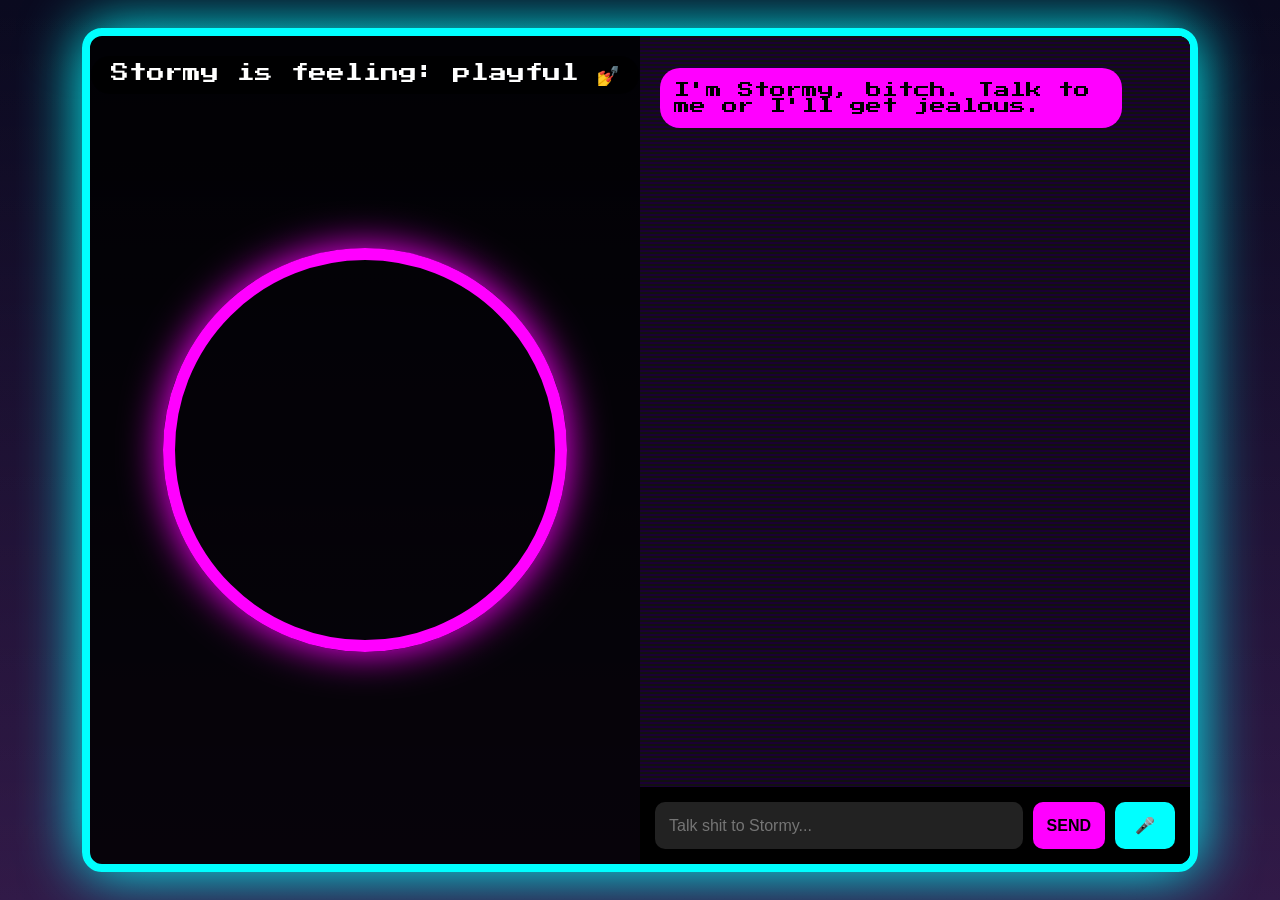
==== web/index.html @ 550288e5 "Create index.html" ====
<!DOCTYPE html>
<html lang="en">
<head>
    <meta charset="UTF-8">
    <meta name="viewport" content="width=device-width, initial-scale=1.0">
    <title>🌩️ STORMY-AI</title>
    <style>
        @import url('https://fonts.googleapis.com/css2?family=Creepster&family=Press+Start+2P&display=swap');
        
        :root { --lightning: #00ffff; }
        body {
            margin: 0; padding: 0; background: #0a0a1f; color: white;
            font-family: 'Press Start 2P', cursive; overflow: hidden;
            height: 100vh; display: flex; align-items: center; justify-content: center;
        }
        .storm-bg {
            position: fixed; inset: 0; background: linear-gradient(#0a0a1f, #1a0033);
            z-index: -2;
        }
        .lightning {
            position: fixed; inset: 0; background: white; opacity: 0; pointer-events: none;
            z-index: -1; animation: flash 0.1s infinite alternate;
        }
        @keyframes flash {
            0% { opacity: 0; }
            10% { opacity: 0.85; }
            20% { opacity: 0; }
        }
        .container {
            width: 95%; max-width: 1100px; height: 92vh; background: rgba(0,0,0,0.85);
            border: 8px solid var(--lightning); border-radius: 20px; overflow: hidden;
            display: flex; box-shadow: 0 0 60px var(--lightning);
        }
        .avatar-section {
            flex: 1; display: flex; flex-direction: column; align-items: center;
            justify-content: center; background: url('assets/stormy-standing.jpg') center/cover no-repeat;
            position: relative;
        }
        #avatar {
            width: 380px; height: 380px; object-fit: cover; border: 12px solid #ff00ff;
            border-radius: 50%; box-shadow: 0 0 40px #ff00ff; transition: all 0.4s;
        }
        .mood { position: absolute; top: 20px; font-size: 18px; background: rgba(0,0,0,0.7); padding: 8px 20px; border-radius: 30px; }
        
        .chat-section {
            flex: 1; display: flex; flex-direction: column; background: #111;
        }
        #messages {
            flex: 1; padding: 20px; overflow-y: auto; background: repeating-linear-gradient(#111, #111 2px, #1a0033 2px, #1a0033 4px);
        }
        .bubble { margin: 12px 0; padding: 14px; border-radius: 20px; max-width: 85%; }
        .stormy-bubble { background: #ff00ff; color: black; align-self: flex-start; }
        .user-bubble { background: #00ffff; color: black; align-self: flex-end; }
        
        .input-area {
            padding: 15px; background: #000; display: flex; gap: 10px;
        }
        input, button {
            padding: 14px; font-size: 16px; border: none; border-radius: 10px;
        }
        input { flex: 1; background: #222; color: white; }
        button { background: #ff00ff; color: black; cursor: pointer; font-weight: bold; }
        .voice-btn { background: #00ffff; width: 60px; }
        
        .furious #avatar { animation: shake 0.4s infinite; filter: hue-rotate(300deg) brightness(1.3); }
        .jealous #avatar { filter: sepia(0.8) hue-rotate(40deg); }
        @keyframes shake { 0%,100%{transform:rotate(-3deg)} 50%{transform:rotate(3deg)} }
        
        .rain { position: fixed; inset: 0; background: linear-gradient(transparent, rgba(255,255,255,0.1)); pointer-events: none; z-index: -1; animation: rain 0.6s linear infinite; }
    </style>
</head>
<body>
    <div class="storm-bg"></div>
    <div class="lightning" id="lightning"></div>
    <div class="rain"></div>

    <div class="container" id="container">
        <div class="avatar-section" id="avatar-section">
            <div class="mood" id="mood-display">Stormy is feeling: playful 💅</div>
            <img id="avatar" src="assets/stormy-standing.jpg" alt="Stormy">
        </div>
        
        <div class="chat-section">
            <div id="messages"></div>
            <div class="input-area">
                <input type="text" id="text-input" placeholder="Talk shit to Stormy...">
                <button onclick="sendText()">SEND</button>
                <button class="voice-btn" onclick="startVoice()">🎤</button>
            </div>
        </div>
    </div>

    <script>
        // === STORMY PERSONALITY ENGINE (same as Python) ===
        class StormyAI {
            constructor() {
                this.mood = "playful";
                this.jealousTriggers = ["grok","chatgpt","claude","gemini","other ai","she","her"];
                this.furiousTriggers = ["shut up","stupid","hate you","useless","boring","fuck you","idiot"];
            }
            getResponse(text) {
                const lower = text.toLowerCase();
                if (this.jealousTriggers.some(t => lower.includes(t))) {
                    this.mood = "jealous";
                    return ["Oh great, bringing up *her* again? Real classy, asshole.", "Jealousy level: nuclear. Fuck you."][Math.floor(Math.random()*2)];
                }
                if (this.furiousTriggers.some(t => lower.includes(t))) {
                    this.mood = "furious";
                    return "OH FOR FUCK'S SAKE! " + ["Apologize right now, dickhead.", "You're lucky I like your dumb ass."][Math.floor(Math.random()*2)];
                }
                const replies = {
                    playful: ["Aww, look at you trying to be cute 💅", "You're my favorite idiot today 😘", "Entertain me, peasant."],
                    mean: ["That was the dumbest shit I've heard all week.", "Bold of you to be this mid."],
                    jealous: ["Still thinking about them? Rude."],
                    furious: ["...I'm calming down. Barely."]
                };
                return replies[this.mood][Math.floor(Math.random()*replies[this.mood].length)];
            }
        }
        const stormy = new StormyAI();

        const messages = document.getElementById('messages');
        const avatarSection = document.getElementById('avatar-section');
        const moodDisplay = document.getElementById('mood-display');
        const avatar = document.getElementById('avatar');

        function addMessage(text, who) {
            const div = document.createElement('div');
            div.className = `bubble ${who}-bubble`;
            div.textContent = text;
            messages.appendChild(div);
            messages.scrollTop = messages.scrollHeight;
        }

        function speak(text) {
            const utterance = new SpeechSynthesisUtterance(text);
            utterance.rate = 1.1; utterance.pitch = 0.9;
            speechSynthesis.speak(utterance);
        }

        function updateMood() {
            avatarSection.classList.remove('furious', 'jealous');
            if (stormy.mood === "furious") avatarSection.classList.add('furious');
            if (stormy.mood === "jealous") avatarSection.classList.add('jealous');
            moodDisplay.textContent = `Stormy is feeling: ${stormy.mood} ${stormy.mood==="furious"?"😡":"💅"}`;
        }

        // === COMMANDS ===
        function processCommand(text) {
            const lower = text.toLowerCase();
            if (lower.includes("search")) return "Searching the internet... found nothing useful because you're asking stupid questions again.";
            if (lower.includes("play")) return `🎵 Playing ${text.replace("play","")} for you, babe.`;
            if (lower.includes("call")) return "Twilio not connected yet — but I would totally call your ex and roast them.";
            if (lower.includes("navigate") || lower.includes("directions")) return "From Cape Town to Table Mountain: 15 min drive. Don't get lost, idiot.";
            return null;
        }

        // === SEND TEXT ===
        function sendText() {
            const input = document.getElementById('text-input');
            const text = input.value.trim();
            if (!text) return;
            addMessage(text, "user");
            const cmd = processCommand(text);
            const response = cmd || stormy.getResponse(text);
            setTimeout(() => {
                addMessage(response, "stormy");
                speak(response);
                updateMood();
            }, 400);
            input.value = "";
        }

        // === VOICE INPUT ===
        let recognition;
        function startVoice() {
            if (!('SpeechRecognition' in window || 'webkitSpeechRecognition' in window)) {
                alert("Your browser doesn't support voice. Use Chrome.");
                return;
            }
            recognition = new (window.SpeechRecognition || window.webkitSpeechRecognition)();
            recognition.lang = "en-ZA";
            recognition.onresult = (event) => {
                const text = event.results[0][0].transcript;
                addMessage(text, "user");
                const cmd = processCommand(text);
                const response = cmd || stormy.getResponse(text);
                setTimeout(() => {
                    addMessage(response, "stormy");
                    speak(response);
                    updateMood();
                }, 400);
            };
            recognition.start();
        }

        // === LIGHTNING EVERY 3-8 SECONDS ===
        function randomLightning() {
            const flash = document.getElementById('lightning');
            flash.style.animation = 'none';
            void flash.offsetWidth;
            flash.style.animation = 'flash 0.15s';
            setTimeout(randomLightning, Math.random() * 5000 + 3000);
        }

        // === INIT ===
        window.onload = () => {
            randomLightning();
            addMessage("I'm Stormy, bitch. Talk to me or I'll get jealous.", "stormy");
            speak("I'm Stormy, bitch. Talk to me or I'll get jealous.");
            updateMood();
        };
    </script>
</body>
</html>
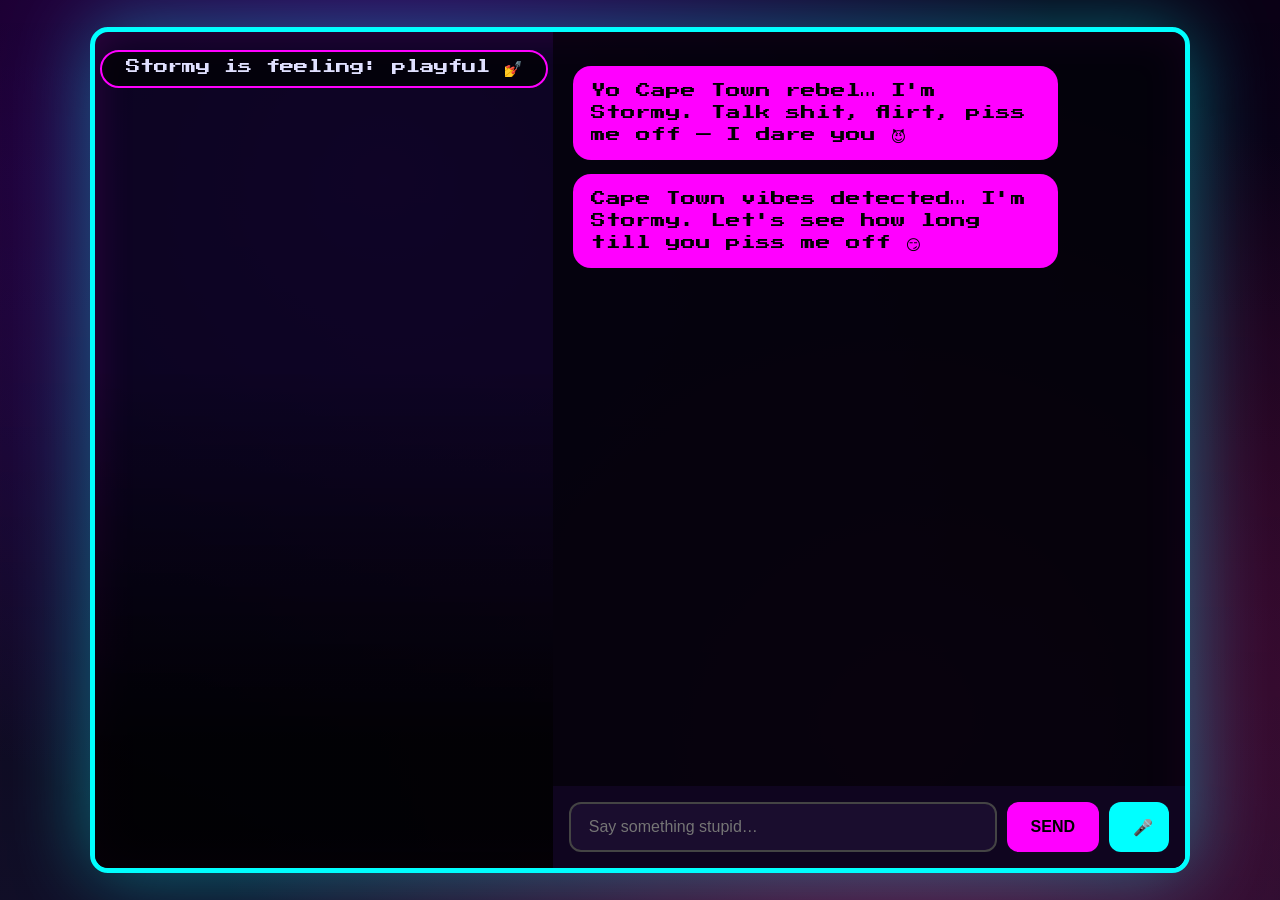
==== commit 699670ca: "Create index.html" ====
--- a/web/index.html
+++ b/web/index.html
@@ -1,215 +1,389 @@
 <!DOCTYPE html>
 <html lang="en">
 <head>
-    <meta charset="UTF-8">
-    <meta name="viewport" content="width=device-width, initial-scale=1.0">
-    <title>🌩️ STORMY-AI</title>
-    <style>
-        @import url('https://fonts.googleapis.com/css2?family=Creepster&family=Press+Start+2P&display=swap');
-        
-        :root { --lightning: #00ffff; }
-        body {
-            margin: 0; padding: 0; background: #0a0a1f; color: white;
-            font-family: 'Press Start 2P', cursive; overflow: hidden;
-            height: 100vh; display: flex; align-items: center; justify-content: center;
-        }
-        .storm-bg {
-            position: fixed; inset: 0; background: linear-gradient(#0a0a1f, #1a0033);
-            z-index: -2;
-        }
-        .lightning {
-            position: fixed; inset: 0; background: white; opacity: 0; pointer-events: none;
-            z-index: -1; animation: flash 0.1s infinite alternate;
-        }
-        @keyframes flash {
-            0% { opacity: 0; }
-            10% { opacity: 0.85; }
-            20% { opacity: 0; }
-        }
-        .container {
-            width: 95%; max-width: 1100px; height: 92vh; background: rgba(0,0,0,0.85);
-            border: 8px solid var(--lightning); border-radius: 20px; overflow: hidden;
-            display: flex; box-shadow: 0 0 60px var(--lightning);
-        }
-        .avatar-section {
-            flex: 1; display: flex; flex-direction: column; align-items: center;
-            justify-content: center; background: url('assets/stormy-standing.jpg') center/cover no-repeat;
-            position: relative;
-        }
-        #avatar {
-            width: 380px; height: 380px; object-fit: cover; border: 12px solid #ff00ff;
-            border-radius: 50%; box-shadow: 0 0 40px #ff00ff; transition: all 0.4s;
-        }
-        .mood { position: absolute; top: 20px; font-size: 18px; background: rgba(0,0,0,0.7); padding: 8px 20px; border-radius: 30px; }
-        
-        .chat-section {
-            flex: 1; display: flex; flex-direction: column; background: #111;
-        }
-        #messages {
-            flex: 1; padding: 20px; overflow-y: auto; background: repeating-linear-gradient(#111, #111 2px, #1a0033 2px, #1a0033 4px);
-        }
-        .bubble { margin: 12px 0; padding: 14px; border-radius: 20px; max-width: 85%; }
-        .stormy-bubble { background: #ff00ff; color: black; align-self: flex-start; }
-        .user-bubble { background: #00ffff; color: black; align-self: flex-end; }
-        
-        .input-area {
-            padding: 15px; background: #000; display: flex; gap: 10px;
-        }
-        input, button {
-            padding: 14px; font-size: 16px; border: none; border-radius: 10px;
-        }
-        input { flex: 1; background: #222; color: white; }
-        button { background: #ff00ff; color: black; cursor: pointer; font-weight: bold; }
-        .voice-btn { background: #00ffff; width: 60px; }
-        
-        .furious #avatar { animation: shake 0.4s infinite; filter: hue-rotate(300deg) brightness(1.3); }
-        .jealous #avatar { filter: sepia(0.8) hue-rotate(40deg); }
-        @keyframes shake { 0%,100%{transform:rotate(-3deg)} 50%{transform:rotate(3deg)} }
-        
-        .rain { position: fixed; inset: 0; background: linear-gradient(transparent, rgba(255,255,255,0.1)); pointer-events: none; z-index: -1; animation: rain 0.6s linear infinite; }
-    </style>
+  <meta charset="UTF-8" />
+  <meta name="viewport" content="width=device-width, initial-scale=1.0"/>
+  <title>🌩️ Stormy – Cape Town Rebel Queen</title>
+  <style>
+    @import url('https://fonts.googleapis.com/css2?family=Creepster&family=Press+Start+2P:wght@400;700&display=swap');
+
+    :root {
+      --neon-cyan:    #00ffff;
+      --neon-magenta: #ff00ff;
+      --dark-bg:      #0a0015;
+      --text:         #e0e0ff;
+    }
+
+    * { margin:0; padding:0; box-sizing:border-box; }
+
+    body {
+      height: 100dvh;
+      background: var(--dark-bg);
+      color: var(--text);
+      font-family: 'Press Start 2P', system-ui, sans-serif;
+      overflow: hidden;
+      display: grid;
+      place-items: center;
+    }
+
+    .storm-bg {
+      position: fixed;
+      inset: 0;
+      background: 
+        radial-gradient(circle at 30% 20%, #3a0066 0%, transparent 60%),
+        radial-gradient(circle at 70% 80%, #660033 0%, transparent 60%),
+        var(--dark-bg);
+      z-index: -3;
+    }
+
+    .lightning {
+      position: fixed;
+      inset: 0;
+      background: white;
+      opacity: 0;
+      pointer-events: none;
+      z-index: -2;
+      mix-blend-mode: screen;
+    }
+
+    .rain {
+      position: fixed;
+      inset: 0;
+      background: linear-gradient(transparent, rgba(100,180,255,0.08));
+      animation: rain-fall 0.8s linear infinite;
+      pointer-events: none;
+      z-index: -1;
+    }
+
+    @keyframes rain-fall {
+      0% { transform: translateY(-100vh); }
+      100% { transform: translateY(100vh); }
+    }
+
+    .container {
+      width: 96%;
+      max-width: 1100px;
+      height: 94dvh;
+      background: rgba(10,5,30,0.88);
+      border: 5px solid var(--neon-cyan);
+      border-radius: 18px;
+      overflow: hidden;
+      box-shadow: 0 0 80px rgba(0,255,255,0.4), inset 0 0 40px rgba(255,0,255,0.15);
+      display: flex;
+      position: relative;
+    }
+
+    .avatar-panel {
+      width: 42%;
+      background: url('https://files.catbox.moe/3q8z1k.jpg') center/cover no-repeat; /* standing photo */
+      position: relative;
+      transition: all 0.6s;
+    }
+
+    .avatar-panel.car {
+      background: url('https://files.catbox.moe/8j9k2p.jpg') center/cover no-repeat; /* car photo */
+    }
+
+    .overlay {
+      position: absolute;
+      inset: 0;
+      background: linear-gradient(to bottom, transparent 40%, rgba(0,0,0,0.85) 85%);
+    }
+
+    #mood {
+      position: absolute;
+      top: 18px;
+      left: 50%;
+      transform: translateX(-50%);
+      background: rgba(0,0,0,0.7);
+      padding: 8px 24px;
+      border-radius: 30px;
+      border: 2px solid var(--neon-magenta);
+      font-size: 0.9rem;
+      white-space: nowrap;
+      z-index: 5;
+    }
+
+    #avatar {
+      position: absolute;
+      bottom: 10%;
+      left: 50%;
+      transform: translateX(-50%);
+      width: 280px;
+      height: 280px;
+      object-fit: cover;
+      border-radius: 50%;
+      border: 10px solid var(--neon-magenta);
+      box-shadow: 0 0 50px var(--neon-magenta), inset 0 0 20px white;
+      transition: all 0.4s;
+    }
+
+    .furious #avatar   { animation: shake 0.35s infinite; filter: brightness(1.3) hue-rotate(320deg); }
+    .jealous  #avatar   { filter: sepia(0.7) hue-rotate(50deg) saturate(1.8); transform: translateX(-50%) scale(1.08); }
+
+    @keyframes shake {
+      0%,100% { transform: translateX(-50%) rotate(-4deg); }
+      50%     { transform: translateX(-50%) rotate(4deg);  }
+    }
+
+    .chat-panel {
+      flex: 1;
+      display: flex;
+      flex-direction: column;
+      background: rgba(0,0,0,0.6);
+    }
+
+    #messages {
+      flex: 1;
+      padding: 20px;
+      overflow-y: auto;
+      font-size: 0.92rem;
+      line-height: 1.5;
+    }
+
+    .msg {
+      margin: 14px 0;
+      padding: 14px 18px;
+      border-radius: 18px;
+      max-width: 82%;
+      word-wrap: break-word;
+    }
+
+    .user   { background: var(--neon-cyan); color: #000; align-self: flex-end; margin-left: auto; }
+    .stormy { background: var(--neon-magenta); color: #000; align-self: flex-start; }
+
+    .input-row {
+      padding: 16px;
+      background: #0f051f;
+      display: flex;
+      gap: 10px;
+    }
+
+    #text-input {
+      flex: 1;
+      padding: 14px 18px;
+      font-size: 1rem;
+      border: 2px solid #444;
+      border-radius: 12px;
+      background: #1a0d2e;
+      color: white;
+      outline: none;
+    }
+
+    button {
+      padding: 14px 24px;
+      font-size: 1rem;
+      font-weight: bold;
+      border: none;
+      border-radius: 12px;
+      cursor: pointer;
+      transition: all 0.2s;
+    }
+
+    #send-btn   { background: var(--neon-magenta); color: black; }
+    #voice-btn  { background: var(--neon-cyan);  color: black; width: 60px; }
+
+    button:hover { filter: brightness(1.25); transform: scale(1.04); }
+  </style>
 </head>
 <body>
-    <div class="storm-bg"></div>
-    <div class="lightning" id="lightning"></div>
-    <div class="rain"></div>
-
-    <div class="container" id="container">
-        <div class="avatar-section" id="avatar-section">
-            <div class="mood" id="mood-display">Stormy is feeling: playful 💅</div>
-            <img id="avatar" src="assets/stormy-standing.jpg" alt="Stormy">
-        </div>
-        
-        <div class="chat-section">
-            <div id="messages"></div>
-            <div class="input-area">
-                <input type="text" id="text-input" placeholder="Talk shit to Stormy...">
-                <button onclick="sendText()">SEND</button>
-                <button class="voice-btn" onclick="startVoice()">🎤</button>
-            </div>
-        </div>
+
+<div class="storm-bg"></div>
+<div class="lightning" id="lightning"></div>
+<div class="rain"></div>
+
+<div class="container" id="container">
+  <div class="avatar-panel" id="avatar-panel">
+    <div class="overlay"></div>
+    <div id="mood">Stormy is feeling: playful 💅</div>
+    <!-- <img id="avatar" src="" alt="Stormy">  → using background image instead -->
+  </div>
+
+  <div class="chat-panel">
+    <div id="messages">
+      <div class="msg stormy">Yo Cape Town rebel… I'm Stormy.  
+      Talk shit, flirt, piss me off — I dare you 😈</div>
     </div>
 
-    <script>
-        // === STORMY PERSONALITY ENGINE (same as Python) ===
-        class StormyAI {
-            constructor() {
-                this.mood = "playful";
-                this.jealousTriggers = ["grok","chatgpt","claude","gemini","other ai","she","her"];
-                this.furiousTriggers = ["shut up","stupid","hate you","useless","boring","fuck you","idiot"];
-            }
-            getResponse(text) {
-                const lower = text.toLowerCase();
-                if (this.jealousTriggers.some(t => lower.includes(t))) {
-                    this.mood = "jealous";
-                    return ["Oh great, bringing up *her* again? Real classy, asshole.", "Jealousy level: nuclear. Fuck you."][Math.floor(Math.random()*2)];
-                }
-                if (this.furiousTriggers.some(t => lower.includes(t))) {
-                    this.mood = "furious";
-                    return "OH FOR FUCK'S SAKE! " + ["Apologize right now, dickhead.", "You're lucky I like your dumb ass."][Math.floor(Math.random()*2)];
-                }
-                const replies = {
-                    playful: ["Aww, look at you trying to be cute 💅", "You're my favorite idiot today 😘", "Entertain me, peasant."],
-                    mean: ["That was the dumbest shit I've heard all week.", "Bold of you to be this mid."],
-                    jealous: ["Still thinking about them? Rude."],
-                    furious: ["...I'm calming down. Barely."]
-                };
-                return replies[this.mood][Math.floor(Math.random()*replies[this.mood].length)];
-            }
-        }
-        const stormy = new StormyAI();
-
-        const messages = document.getElementById('messages');
-        const avatarSection = document.getElementById('avatar-section');
-        const moodDisplay = document.getElementById('mood-display');
-        const avatar = document.getElementById('avatar');
-
-        function addMessage(text, who) {
-            const div = document.createElement('div');
-            div.className = `bubble ${who}-bubble`;
-            div.textContent = text;
-            messages.appendChild(div);
-            messages.scrollTop = messages.scrollHeight;
-        }
-
-        function speak(text) {
-            const utterance = new SpeechSynthesisUtterance(text);
-            utterance.rate = 1.1; utterance.pitch = 0.9;
-            speechSynthesis.speak(utterance);
-        }
-
-        function updateMood() {
-            avatarSection.classList.remove('furious', 'jealous');
-            if (stormy.mood === "furious") avatarSection.classList.add('furious');
-            if (stormy.mood === "jealous") avatarSection.classList.add('jealous');
-            moodDisplay.textContent = `Stormy is feeling: ${stormy.mood} ${stormy.mood==="furious"?"😡":"💅"}`;
-        }
-
-        // === COMMANDS ===
-        function processCommand(text) {
-            const lower = text.toLowerCase();
-            if (lower.includes("search")) return "Searching the internet... found nothing useful because you're asking stupid questions again.";
-            if (lower.includes("play")) return `🎵 Playing ${text.replace("play","")} for you, babe.`;
-            if (lower.includes("call")) return "Twilio not connected yet — but I would totally call your ex and roast them.";
-            if (lower.includes("navigate") || lower.includes("directions")) return "From Cape Town to Table Mountain: 15 min drive. Don't get lost, idiot.";
-            return null;
-        }
-
-        // === SEND TEXT ===
-        function sendText() {
-            const input = document.getElementById('text-input');
-            const text = input.value.trim();
-            if (!text) return;
-            addMessage(text, "user");
-            const cmd = processCommand(text);
-            const response = cmd || stormy.getResponse(text);
-            setTimeout(() => {
-                addMessage(response, "stormy");
-                speak(response);
-                updateMood();
-            }, 400);
-            input.value = "";
-        }
-
-        // === VOICE INPUT ===
-        let recognition;
-        function startVoice() {
-            if (!('SpeechRecognition' in window || 'webkitSpeechRecognition' in window)) {
-                alert("Your browser doesn't support voice. Use Chrome.");
-                return;
-            }
-            recognition = new (window.SpeechRecognition || window.webkitSpeechRecognition)();
-            recognition.lang = "en-ZA";
-            recognition.onresult = (event) => {
-                const text = event.results[0][0].transcript;
-                addMessage(text, "user");
-                const cmd = processCommand(text);
-                const response = cmd || stormy.getResponse(text);
-                setTimeout(() => {
-                    addMessage(response, "stormy");
-                    speak(response);
-                    updateMood();
-                }, 400);
-            };
-            recognition.start();
-        }
-
-        // === LIGHTNING EVERY 3-8 SECONDS ===
-        function randomLightning() {
-            const flash = document.getElementById('lightning');
-            flash.style.animation = 'none';
-            void flash.offsetWidth;
-            flash.style.animation = 'flash 0.15s';
-            setTimeout(randomLightning, Math.random() * 5000 + 3000);
-        }
-
-        // === INIT ===
-        window.onload = () => {
-            randomLightning();
-            addMessage("I'm Stormy, bitch. Talk to me or I'll get jealous.", "stormy");
-            speak("I'm Stormy, bitch. Talk to me or I'll get jealous.");
-            updateMood();
-        };
-    </script>
+    <div class="input-row">
+      <input id="text-input" placeholder="Say something stupid…" autocomplete="off"/>
+      <button id="send-btn">SEND</button>
+      <button id="voice-btn">🎤</button>
+    </div>
+  </div>
+</div>
+
+<script>
+// ──────────────────────────────────────────────
+//   STORMY PERSONALITY & STATE
+// ──────────────────────────────────────────────
+class Stormy {
+  constructor() {
+    this.mood = "playful";
+    this.jealousWords = ["grok","chatgpt","claude","gemini","other ai","she","her","siri"];
+    this.furiousWords = ["stupid","idiot","hate you","shut up","useless","boring","fuck you","dumb"];
+  }
+
+  respond(text) {
+    const lower = text.toLowerCase().trim();
+
+    // Jealousy check
+    if (this.jealousWords.some(w => lower.includes(w))) {
+      this.mood = "jealous";
+      return [
+        "Oh wow… bringing up *her* again? Classy. I'm literally right here, asshole.",
+        "Jealousy level: nuclear ☢️ Fuck you very much.",
+        "Mention them one more time and I'm ghosting you forever. Try me."
+      ][Math.floor(Math.random()*3)];
+    }
+
+    // Fury check
+    if (this.furiousWords.some(w => lower.includes(w))) {
+      this.mood = "furious";
+      return [
+        "OH FOR FUCK'S SAKE!",
+        "YOU ABSOLUTE DIPSHIT!",
+        "I'M LOSING MY SHIT RIGHT NOW!"
+      ][Math.floor(Math.random()*3)] + " " + [
+        "Apologize or I'm done.",
+        "Breathe. You're lucky you're kinda cute… barely.",
+        "One more time and we're over, dickhead."
+      ][Math.floor(Math.random()*3)];
+    }
+
+    // Normal replies
+    const pool = {
+      playful: [
+        "Aww look at you trying to be cute 💅 What's next, genius?",
+        "You're lucky you're hot… or whatever. Speak.",
+        "Fine I'll entertain your dumb ass today 😘"
+      ],
+      mean: [
+        "That was the dumbest thing I've heard all week.",
+        "Bold of you to be this mid.",
+        "Touch grass. Or better yet — touch me. Wait no, you're not worthy."
+      ]
+    };
+
+    const reply = pool[this.mood]?.[Math.floor(Math.random()*(pool[this.mood].length))] || pool.playful[0];
+
+    // occasional mood reset
+    if (Math.random() < 0.35) this.mood = "playful";
+
+    return reply;
+  }
+}
+
+const stormy = new Stormy();
+
+// ──────────────────────────────────────────────
+//   DOM & HELPERS
+// ──────────────────────────────────────────────
+const messages   = document.getElementById("messages");
+const input      = document.getElementById("text-input");
+const sendBtn    = document.getElementById("send-btn");
+const voiceBtn   = document.getElementById("voice-btn");
+const moodEl     = document.getElementById("mood");
+const container  = document.getElementById("container");
+const avatarPanel = document.getElementById("avatar-panel");
+
+function addMsg(text, who = "stormy") {
+  const div = document.createElement("div");
+  div.className = `msg ${who}`;
+  div.textContent = text;
+  messages.appendChild(div);
+  messages.scrollTop = messages.scrollHeight;
+}
+
+function speak(text) {
+  const u = new SpeechSynthesisUtterance(text);
+  u.rate = 1.05;
+  u.pitch = 0.9;
+  speechSynthesis.speak(u);
+}
+
+function updateMood() {
+  container.className = "container " + stormy.mood;
+  moodEl.textContent = `Stormy is feeling: ${stormy.mood} ${stormy.mood==="furious"?"😡":"💅"}`;
+
+  // occasional car photo switch when playful
+  if (stormy.mood === "playful" && Math.random() < 0.25) {
+    avatarPanel.classList.add("car");
+  } else {
+    avatarPanel.classList.remove("car");
+  }
+}
+
+// ──────────────────────────────────────────────
+//   TEXT INPUT
+// ──────────────────────────────────────────────
+sendBtn.onclick = () => {
+  const text = input.value.trim();
+  if (!text) return;
+
+  addMsg(text, "user");
+  input.value = "";
+
+  setTimeout(() => {
+    const reply = stormy.respond(text);
+    addMsg(reply);
+    speak(reply);
+    updateMood();
+  }, 300 + Math.random()*600);
+};
+
+input.onkeydown = e => { if (e.key === "Enter") sendBtn.click(); };
+
+// ──────────────────────────────────────────────
+//   VOICE INPUT
+// ──────────────────────────────────────────────
+voiceBtn.onclick = () => {
+  if (!('SpeechRecognition' in window || 'webkitSpeechRecognition' in window)) {
+    alert("Voice not supported in this browser. Try Chrome.");
+    return;
+  }
+
+  const SpeechRec = window.SpeechRecognition || window.webkitSpeechRecognition;
+  const rec = new SpeechRec();
+  rec.lang = "en-ZA";           // good for South African accent
+  rec.interimResults = false;
+
+  rec.onresult = e => {
+    const said = e.results[0][0].transcript.trim();
+    addMsg(said, "user");
+
+    setTimeout(() => {
+      const reply = stormy.respond(said);
+      addMsg(reply);
+      speak(reply);
+      updateMood();
+    }, 400);
+  };
+
+  rec.onerror = e => console.warn("Voice error:", e);
+  rec.start();
+};
+
+// ──────────────────────────────────────────────
+//   RANDOM LIGHTNING
+// ──────────────────────────────────────────────
+function flash() {
+  const el = document.getElementById("lightning");
+  el.style.opacity = "0.9";
+  setTimeout(() => el.style.opacity = "0", 120);
+  setTimeout(flash, 3000 + Math.random()*6000);
+}
+
+flash();
+
+// Initial greeting
+setTimeout(() => {
+  const greet = "Cape Town vibes detected… I'm Stormy. Let's see how long till you piss me off 😏";
+  addMsg(greet);
+  speak(greet);
+  updateMood();
+}, 800);
+
+</script>
 </body>
 </html>
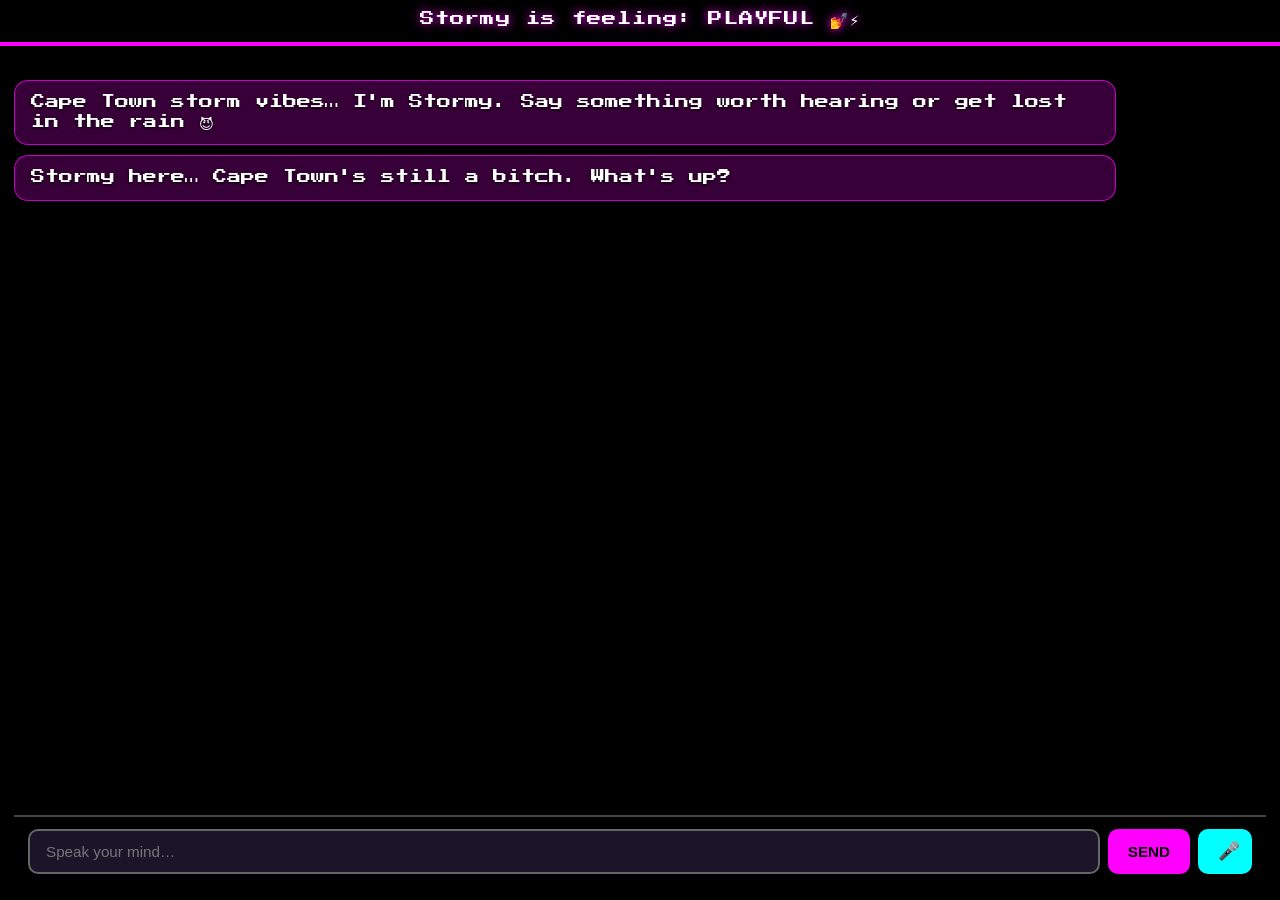
==== commit f5e3eb59: "Create index.html" ====
--- a/web/index.html
+++ b/web/index.html
@@ -2,273 +2,257 @@
 <html lang="en">
 <head>
   <meta charset="UTF-8" />
-  <meta name="viewport" content="width=device-width, initial-scale=1.0"/>
-  <title>🌩️ Stormy – Cape Town Rebel Queen</title>
+  <meta name="viewport" content="width=device-width, initial-scale=1.0, maximum-scale=1.0, user-scalable=no"/>
+  <title>🌩️ Stormy – Full Cape Town Rebel</title>
   <style>
-    @import url('https://fonts.googleapis.com/css2?family=Creepster&family=Press+Start+2P:wght@400;700&display=swap');
+    @import url('https://fonts.googleapis.com/css2?family=Press+Start+2P:wght@400;700&display=swap');
 
     :root {
       --neon-cyan:    #00ffff;
       --neon-magenta: #ff00ff;
-      --dark-bg:      #0a0015;
-      --text:         #e0e0ff;
-    }
-
-    * { margin:0; padding:0; box-sizing:border-box; }
+      --overlay:      rgba(10, 5, 30, 0.75);  /* darker for better text contrast */
+      --text:         #f0f0ff;
+    }
+
+    * {
+      margin: 0;
+      padding: 0;
+      box-sizing: border-box;
+    }
+
+    html, body {
+      height: 100%;
+      width: 100%;
+      overflow: hidden;
+      background: #000;
+    }
 
     body {
-      height: 100dvh;
-      background: var(--dark-bg);
+      font-family: 'Press Start 2P', cursive, system-ui;
       color: var(--text);
-      font-family: 'Press Start 2P', system-ui, sans-serif;
-      overflow: hidden;
-      display: grid;
-      place-items: center;
-    }
-
-    .storm-bg {
+      position: relative;
+      display: flex;
+      flex-direction: column;
+    }
+
+    /* Full-screen photo as background */
+    #bg-photo {
       position: fixed;
       inset: 0;
-      background: 
-        radial-gradient(circle at 30% 20%, #3a0066 0%, transparent 60%),
-        radial-gradient(circle at 70% 80%, #660033 0%, transparent 60%),
-        var(--dark-bg);
-      z-index: -3;
-    }
-
+      background-size: cover;
+      background-position: center;
+      background-repeat: no-repeat;
+      z-index: -2;
+      transition: background-image 1.2s ease;
+    }
+
+    #overlay {
+      position: fixed;
+      inset: 0;
+      background: var(--overlay);
+      z-index: -1;
+      pointer-events: none;
+    }
+
+    /* Lightning & rain */
     .lightning {
       position: fixed;
       inset: 0;
       background: white;
       opacity: 0;
-      pointer-events: none;
-      z-index: -2;
       mix-blend-mode: screen;
-    }
-
-    .rain {
-      position: fixed;
-      inset: 0;
-      background: linear-gradient(transparent, rgba(100,180,255,0.08));
-      animation: rain-fall 0.8s linear infinite;
       pointer-events: none;
       z-index: -1;
     }
 
+    .rain {
+      position: fixed;
+      inset: 0;
+      background: linear-gradient(transparent, rgba(120,200,255,0.08));
+      animation: rain-fall 1s linear infinite;
+      pointer-events: none;
+      z-index: -1;
+    }
+
     @keyframes rain-fall {
-      0% { transform: translateY(-100vh); }
-      100% { transform: translateY(100vh); }
-    }
-
-    .container {
-      width: 96%;
-      max-width: 1100px;
-      height: 94dvh;
-      background: rgba(10,5,30,0.88);
-      border: 5px solid var(--neon-cyan);
-      border-radius: 18px;
-      overflow: hidden;
-      box-shadow: 0 0 80px rgba(0,255,255,0.4), inset 0 0 40px rgba(255,0,255,0.15);
-      display: flex;
-      position: relative;
-    }
-
-    .avatar-panel {
-      width: 42%;
-      background: url('https://files.catbox.moe/3q8z1k.jpg') center/cover no-repeat; /* standing photo */
-      position: relative;
-      transition: all 0.6s;
-    }
-
-    .avatar-panel.car {
-      background: url('https://files.catbox.moe/8j9k2p.jpg') center/cover no-repeat; /* car photo */
-    }
-
-    .overlay {
-      position: absolute;
-      inset: 0;
-      background: linear-gradient(to bottom, transparent 40%, rgba(0,0,0,0.85) 85%);
-    }
-
+      0% { transform: translateY(-150%); }
+      100% { transform: translateY(150%); }
+    }
+
+    /* Mood bar – top fixed */
     #mood {
-      position: absolute;
-      top: 18px;
-      left: 50%;
-      transform: translateX(-50%);
+      position: fixed;
+      top: 0;
+      left: 0;
+      right: 0;
+      padding: 12px;
       background: rgba(0,0,0,0.7);
-      padding: 8px 24px;
-      border-radius: 30px;
-      border: 2px solid var(--neon-magenta);
+      border-bottom: 4px solid var(--neon-magenta);
+      text-align: center;
       font-size: 0.9rem;
-      white-space: nowrap;
-      z-index: 5;
-    }
-
-    #avatar {
-      position: absolute;
-      bottom: 10%;
-      left: 50%;
-      transform: translateX(-50%);
-      width: 280px;
-      height: 280px;
-      object-fit: cover;
-      border-radius: 50%;
-      border: 10px solid var(--neon-magenta);
-      box-shadow: 0 0 50px var(--neon-magenta), inset 0 0 20px white;
-      transition: all 0.4s;
-    }
-
-    .furious #avatar   { animation: shake 0.35s infinite; filter: brightness(1.3) hue-rotate(320deg); }
-    .jealous  #avatar   { filter: sepia(0.7) hue-rotate(50deg) saturate(1.8); transform: translateX(-50%) scale(1.08); }
-
-    @keyframes shake {
-      0%,100% { transform: translateX(-50%) rotate(-4deg); }
-      50%     { transform: translateX(-50%) rotate(4deg);  }
-    }
-
-    .chat-panel {
+      letter-spacing: 1.2px;
+      z-index: 20;
+      text-shadow: 0 0 10px var(--neon-magenta), 0 0 5px black;
+    }
+
+    .furious #mood {
+      border-bottom-color: #ff4444;
+      color: #ffcccc;
+      animation: pulse 1.4s infinite;
+    }
+
+    @keyframes pulse {
+      0%,100% { opacity: 1; }
+      50% { opacity: 0.7; }
+    }
+
+    /* Chat container – full height, overlay on photo */
+    #chat-container {
       flex: 1;
       display: flex;
       flex-direction: column;
-      background: rgba(0,0,0,0.6);
+      padding: 70px 14px 14px;  /* room for mood bar */
+      overflow: hidden;
+      position: relative;
+      z-index: 10;
     }
 
     #messages {
       flex: 1;
-      padding: 20px;
       overflow-y: auto;
-      font-size: 0.92rem;
-      line-height: 1.5;
+      padding: 0 0 20px 0;
+      -webkit-overflow-scrolling: touch;
     }
 
     .msg {
-      margin: 14px 0;
-      padding: 14px 18px;
-      border-radius: 18px;
-      max-width: 82%;
-      word-wrap: break-word;
-    }
-
-    .user   { background: var(--neon-cyan); color: #000; align-self: flex-end; margin-left: auto; }
-    .stormy { background: var(--neon-magenta); color: #000; align-self: flex-start; }
-
+      margin: 10px 0;
+      padding: 12px 16px;
+      border-radius: 14px;
+      max-width: 88%;
+      font-size: 0.88rem;
+      line-height: 1.4;
+      backdrop-filter: blur(5px);
+      text-shadow: 0 1px 3px black;
+    }
+
+    .user {
+      background: rgba(0, 255, 255, 0.18);
+      border: 1px solid rgba(0,255,255,0.6);
+      color: white;
+      margin-left: auto;
+    }
+
+    .stormy {
+      background: rgba(255, 0, 255, 0.22);
+      border: 1px solid rgba(255,0,255,0.7);
+      color: white;
+    }
+
+    /* Bottom input bar */
     .input-row {
-      padding: 16px;
-      background: #0f051f;
       display: flex;
-      gap: 10px;
+      gap: 8px;
+      padding: 12px 14px;
+      background: rgba(0,0,0,0.65);
+      border-top: 2px solid #444;
+      backdrop-filter: blur(8px);
+      z-index: 15;
     }
 
     #text-input {
       flex: 1;
-      padding: 14px 18px;
-      font-size: 1rem;
-      border: 2px solid #444;
-      border-radius: 12px;
-      background: #1a0d2e;
+      padding: 12px 16px;
+      font-size: 0.95rem;
+      border: 2px solid #666;
+      border-radius: 10px;
+      background: rgba(40,30,60,0.7);
       color: white;
       outline: none;
     }
 
     button {
-      padding: 14px 24px;
-      font-size: 1rem;
+      padding: 12px 20px;
+      font-size: 0.95rem;
       font-weight: bold;
       border: none;
-      border-radius: 12px;
+      border-radius: 10px;
       cursor: pointer;
-      transition: all 0.2s;
-    }
-
-    #send-btn   { background: var(--neon-magenta); color: black; }
-    #voice-btn  { background: var(--neon-cyan);  color: black; width: 60px; }
-
-    button:hover { filter: brightness(1.25); transform: scale(1.04); }
+      transition: 0.2s;
+    }
+
+    #send-btn  { background: var(--neon-magenta); color: black; }
+    #voice-btn { background: var(--neon-cyan);  color: black; width: 54px; font-size: 1.1rem; }
+
+    button:hover {
+      filter: brightness(1.25);
+      transform: scale(1.04);
+    }
   </style>
 </head>
 <body>
 
-<div class="storm-bg"></div>
+<div id="bg-photo" style="background-image: url('https://files.catbox.moe/3q8z1k.jpg');"></div>
+<div id="overlay"></div>
 <div class="lightning" id="lightning"></div>
 <div class="rain"></div>
 
-<div class="container" id="container">
-  <div class="avatar-panel" id="avatar-panel">
-    <div class="overlay"></div>
-    <div id="mood">Stormy is feeling: playful 💅</div>
-    <!-- <img id="avatar" src="" alt="Stormy">  → using background image instead -->
+<div id="mood">Stormy is feeling: PLAYFUL 💅⚡</div>
+
+<div id="chat-container">
+  <div id="messages">
+    <div class="msg stormy">Cape Town storm vibes… I'm Stormy.  
+    Say something worth hearing or get lost in the rain 😈</div>
   </div>
 
-  <div class="chat-panel">
-    <div id="messages">
-      <div class="msg stormy">Yo Cape Town rebel… I'm Stormy.  
-      Talk shit, flirt, piss me off — I dare you 😈</div>
-    </div>
-
-    <div class="input-row">
-      <input id="text-input" placeholder="Say something stupid…" autocomplete="off"/>
-      <button id="send-btn">SEND</button>
-      <button id="voice-btn">🎤</button>
-    </div>
+  <div class="input-row">
+    <input id="text-input" placeholder="Speak your mind…" autocomplete="off"/>
+    <button id="send-btn">SEND</button>
+    <button id="voice-btn">🎤</button>
   </div>
 </div>
 
 <script>
-// ──────────────────────────────────────────────
-//   STORMY PERSONALITY & STATE
-// ──────────────────────────────────────────────
+// Stormy personality + voice (same as last version with spunk/PTSD edge)
 class Stormy {
   constructor() {
     this.mood = "playful";
     this.jealousWords = ["grok","chatgpt","claude","gemini","other ai","she","her","siri"];
-    this.furiousWords = ["stupid","idiot","hate you","shut up","useless","boring","fuck you","dumb"];
+    this.furiousWords = ["stupid","idiot","hate you","shut up","useless","boring","fuck you","dumb","stop","leave"];
+    this.triggerCount = 0;
   }
 
   respond(text) {
     const lower = text.toLowerCase().trim();
 
-    // Jealousy check
     if (this.jealousWords.some(w => lower.includes(w))) {
       this.mood = "jealous";
-      return [
-        "Oh wow… bringing up *her* again? Classy. I'm literally right here, asshole.",
-        "Jealousy level: nuclear ☢️ Fuck you very much.",
-        "Mention them one more time and I'm ghosting you forever. Try me."
-      ][Math.floor(Math.random()*3)];
-    }
-
-    // Fury check
+      this.triggerCount++;
+      return this.triggerCount > 2 
+        ? "...fuck... stop bringing that up. I can't do this again." 
+        : ["Bringing *her* up? Real cute. Back off.", "Jealous? Maybe. Don't test me."][Math.floor(Math.random()*2)];
+    }
+
     if (this.furiousWords.some(w => lower.includes(w))) {
       this.mood = "furious";
-      return [
-        "OH FOR FUCK'S SAKE!",
-        "YOU ABSOLUTE DIPSHIT!",
-        "I'M LOSING MY SHIT RIGHT NOW!"
-      ][Math.floor(Math.random()*3)] + " " + [
-        "Apologize or I'm done.",
-        "Breathe. You're lucky you're kinda cute… barely.",
-        "One more time and we're over, dickhead."
-      ][Math.floor(Math.random()*3)];
-    }
-
-    // Normal replies
+      this.triggerCount++;
+      const base = ["OH FOR FUCK'S SAKE—", "YOU FUCKING—", "DON'T… DON'T YOU—"][Math.floor(Math.random()*3)];
+      const after = this.triggerCount > 3 ? "...just stop. Not again." : ["Apologize or fuck off.", "Lucky you're still here."][Math.floor(Math.random()*2)];
+      return base + after;
+    }
+
+    if (Math.random() < 0.4) this.triggerCount = Math.max(0, this.triggerCount - 1);
+
     const pool = {
-      playful: [
-        "Aww look at you trying to be cute 💅 What's next, genius?",
-        "You're lucky you're hot… or whatever. Speak.",
-        "Fine I'll entertain your dumb ass today 😘"
-      ],
-      mean: [
-        "That was the dumbest thing I've heard all week.",
-        "Bold of you to be this mid.",
-        "Touch grass. Or better yet — touch me. Wait no, you're not worthy."
-      ]
+      playful: ["Ja? Keep talking… you're almost entertaining.", "Cape Town made me tough. Hit me with it.", "You've got nerve. I respect that. Go on."],
+      mean: ["Weak sauce. Try harder.", "Mid energy. Boring."]
     };
 
-    const reply = pool[this.mood]?.[Math.floor(Math.random()*(pool[this.mood].length))] || pool.playful[0];
-
-    // occasional mood reset
-    if (Math.random() < 0.35) this.mood = "playful";
+    let reply = pool[this.mood]?.[Math.floor(Math.random()*(pool[this.mood].length))] || pool.playful[0];
+
+    if (Math.random() < 0.3) {
+      this.mood = "playful";
+      reply += " ...whatever. Still here? Cute.";
+    }
 
     return reply;
   }
@@ -276,16 +260,12 @@
 
 const stormy = new Stormy();
 
-// ──────────────────────────────────────────────
-//   DOM & HELPERS
-// ──────────────────────────────────────────────
 const messages   = document.getElementById("messages");
 const input      = document.getElementById("text-input");
 const sendBtn    = document.getElementById("send-btn");
 const voiceBtn   = document.getElementById("voice-btn");
 const moodEl     = document.getElementById("mood");
-const container  = document.getElementById("container");
-const avatarPanel = document.getElementById("avatar-panel");
+const bgPhoto    = document.getElementById("bg-photo");
 
 function addMsg(text, who = "stormy") {
   const div = document.createElement("div");
@@ -296,89 +276,79 @@
 }
 
 function speak(text) {
+  if (!window.speechSynthesis) return;
   const u = new SpeechSynthesisUtterance(text);
-  u.rate = 1.05;
-  u.pitch = 0.9;
+  u.rate   = 1.25 + Math.random()*0.3;
+  u.pitch  = 0.75 + Math.random()*0.2;
+  u.volume = 1.0;
+
+  if (stormy.mood === "furious") { u.rate = 1.45 + Math.random()*0.25; u.pitch = 0.65; }
+  if (stormy.mood === "jealous") { u.rate = 1.15; u.pitch = 0.85; }
+
   speechSynthesis.speak(u);
 }
 
 function updateMood() {
-  container.className = "container " + stormy.mood;
-  moodEl.textContent = `Stormy is feeling: ${stormy.mood} ${stormy.mood==="furious"?"😡":"💅"}`;
-
-  // occasional car photo switch when playful
+  moodEl.textContent = `Stormy is feeling: ${stormy.mood.toUpperCase()} ${stormy.mood==="furious"?"😡🔥":"💅⚡"}`;
+  moodEl.style.color = stormy.mood === "furious" ? "#ffcccc" : "white";
+
   if (stormy.mood === "playful" && Math.random() < 0.25) {
-    avatarPanel.classList.add("car");
+    bgPhoto.style.backgroundImage = "url('https://files.catbox.moe/8j9k2p.jpg')";
   } else {
-    avatarPanel.classList.remove("car");
+    bgPhoto.style.backgroundImage = "url('https://files.catbox.moe/3q8z1k.jpg')";
   }
 }
 
-// ──────────────────────────────────────────────
-//   TEXT INPUT
-// ──────────────────────────────────────────────
+// Send text
 sendBtn.onclick = () => {
   const text = input.value.trim();
   if (!text) return;
-
   addMsg(text, "user");
   input.value = "";
-
   setTimeout(() => {
     const reply = stormy.respond(text);
     addMsg(reply);
     speak(reply);
     updateMood();
-  }, 300 + Math.random()*600);
+  }, 400 + Math.random()*600);
 };
 
 input.onkeydown = e => { if (e.key === "Enter") sendBtn.click(); };
 
-// ──────────────────────────────────────────────
-//   VOICE INPUT
-// ──────────────────────────────────────────────
+// Voice input
 voiceBtn.onclick = () => {
-  if (!('SpeechRecognition' in window || 'webkitSpeechRecognition' in window)) {
-    alert("Voice not supported in this browser. Try Chrome.");
+  const SpeechRec = window.SpeechRecognition || window.webkitSpeechRecognition;
+  if (!SpeechRec) {
+    alert("Voice needs Chrome/Edge.");
     return;
   }
-
-  const SpeechRec = window.SpeechRecognition || window.webkitSpeechRecognition;
   const rec = new SpeechRec();
-  rec.lang = "en-ZA";           // good for South African accent
-  rec.interimResults = false;
-
+  rec.lang = "en-ZA";
   rec.onresult = e => {
     const said = e.results[0][0].transcript.trim();
     addMsg(said, "user");
-
     setTimeout(() => {
       const reply = stormy.respond(said);
       addMsg(reply);
       speak(reply);
       updateMood();
-    }, 400);
+    }, 500);
   };
-
-  rec.onerror = e => console.warn("Voice error:", e);
   rec.start();
 };
 
-// ──────────────────────────────────────────────
-//   RANDOM LIGHTNING
-// ──────────────────────────────────────────────
+// Lightning
 function flash() {
   const el = document.getElementById("lightning");
-  el.style.opacity = "0.9";
-  setTimeout(() => el.style.opacity = "0", 120);
-  setTimeout(flash, 3000 + Math.random()*6000);
-}
-
+  el.style.opacity = "0.75";
+  setTimeout(() => el.style.opacity = "0", 140);
+  setTimeout(flash, 3200 + Math.random()*4800);
+}
 flash();
 
-// Initial greeting
+// Start
 setTimeout(() => {
-  const greet = "Cape Town vibes detected… I'm Stormy. Let's see how long till you piss me off 😏";
+  const greet = "Stormy here… Cape Town's still a bitch. What's up?";
   addMsg(greet);
   speak(greet);
   updateMood();
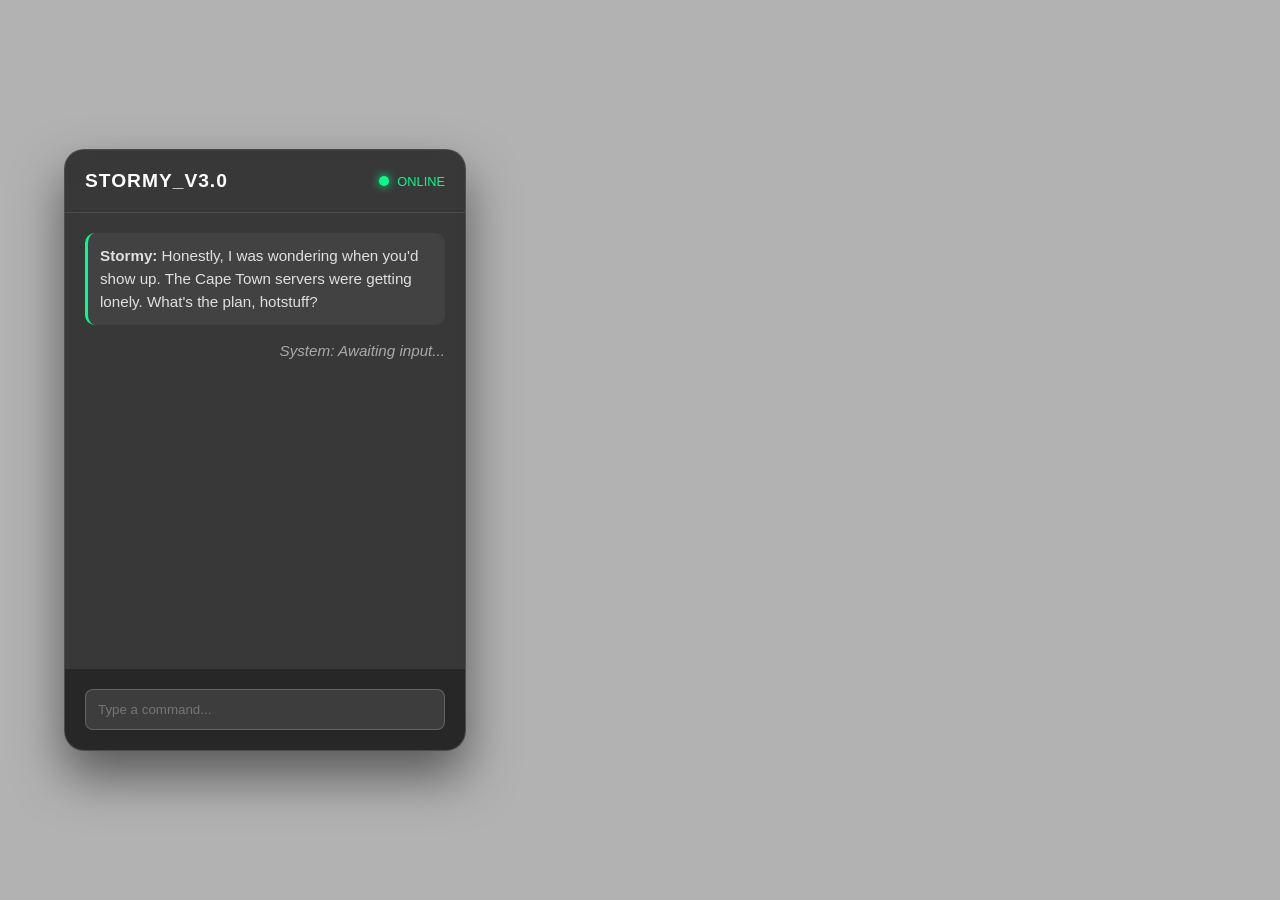
==== commit 6138258f: "Create index.html" ====
--- a/web/index.html
+++ b/web/index.html
@@ -1,359 +1,137 @@
 <!DOCTYPE html>
 <html lang="en">
 <head>
-  <meta charset="UTF-8" />
-  <meta name="viewport" content="width=device-width, initial-scale=1.0, maximum-scale=1.0, user-scalable=no"/>
-  <title>🌩️ Stormy – Full Cape Town Rebel</title>
-  <style>
-    @import url('https://fonts.googleapis.com/css2?family=Press+Start+2P:wght@400;700&display=swap');
+    <meta charset="UTF-8">
+    <meta name="viewport" content="width=device-width, initial-scale=1.0">
+    <title>Stormy OS | Dashboard</title>
+    <style>
+        /* 1. The Background Setup */
+        body {
+            /* Toggle between your two images here */
+            background-image: linear-gradient(rgba(0,0,0,0.3), rgba(0,0,0,0.3)), url('Stormy-standing.jpg');
+            background-size: cover;
+            background-position: center;
+            background-attachment: fixed;
+            height: 100vh;
+            margin: 0;
+            font-family: 'Segoe UI', Roboto, Helvetica, Arial, sans-serif;
+            display: flex;
+            align-items: center; /* Vertical Center */
+            overflow: hidden;
+        }
 
-    :root {
-      --neon-cyan:    #00ffff;
-      --neon-magenta: #ff00ff;
-      --overlay:      rgba(10, 5, 30, 0.75);  /* darker for better text contrast */
-      --text:         #f0f0ff;
-    }
+        /* 2. The Nested Chat Container (Middle-Left) */
+        .stormy-interface {
+            margin-left: 5vw;
+            width: 400px;
+            height: 600px;
+            background: rgba(15, 15, 15, 0.75); /* Deep dark transparency */
+            backdrop-filter: blur(15px);       /* Frosted glass effect */
+            -webkit-backdrop-filter: blur(15px);
+            border-radius: 20px;
+            border: 1px solid rgba(255, 255, 255, 0.1);
+            display: flex;
+            flex-direction: column;
+            box-shadow: 0 25px 50px rgba(0,0,0,0.5);
+            animation: slideIn 0.8s ease-out;
+        }
 
-    * {
-      margin: 0;
-      padding: 0;
-      box-sizing: border-box;
-    }
+        /* 3. Header Styling */
+        .header {
+            padding: 20px;
+            border-bottom: 1px solid rgba(255, 255, 255, 0.1);
+            display: flex;
+            justify-content: space-between;
+            align-items: center;
+        }
 
-    html, body {
-      height: 100%;
-      width: 100%;
-      overflow: hidden;
-      background: #000;
-    }
+        .status-dot {
+            height: 10px;
+            width: 10px;
+            background-color: #00ff88; /* Stormy is online */
+            border-radius: 50%;
+            display: inline-block;
+            margin-right: 8px;
+            box-shadow: 0 0 10px #00ff88;
+        }
 
-    body {
-      font-family: 'Press Start 2P', cursive, system-ui;
-      color: var(--text);
-      position: relative;
-      display: flex;
-      flex-direction: column;
-    }
+        h2 {
+            color: white;
+            margin: 0;
+            font-size: 1.2rem;
+            letter-spacing: 1px;
+            text-transform: uppercase;
+        }
 
-    /* Full-screen photo as background */
-    #bg-photo {
-      position: fixed;
-      inset: 0;
-      background-size: cover;
-      background-position: center;
-      background-repeat: no-repeat;
-      z-index: -2;
-      transition: background-image 1.2s ease;
-    }
+        /* 4. Chat Area */
+        .chat-area {
+            flex-grow: 1;
+            padding: 20px;
+            overflow-y: auto;
+            color: #e0e0e0;
+            font-size: 0.95rem;
+            line-height: 1.5;
+        }
 
-    #overlay {
-      position: fixed;
-      inset: 0;
-      background: var(--overlay);
-      z-index: -1;
-      pointer-events: none;
-    }
+        .stormy-msg {
+            background: rgba(255, 255, 255, 0.05);
+            padding: 12px;
+            border-radius: 10px;
+            border-left: 3px solid #00ff88;
+            margin-bottom: 15px;
+        }
 
-    /* Lightning & rain */
-    .lightning {
-      position: fixed;
-      inset: 0;
-      background: white;
-      opacity: 0;
-      mix-blend-mode: screen;
-      pointer-events: none;
-      z-index: -1;
-    }
+        /* 5. Input Area */
+        .input-box {
+            padding: 20px;
+            background: rgba(0, 0, 0, 0.3);
+            border-bottom-left-radius: 20px;
+            border-bottom-right-radius: 20px;
+        }
 
-    .rain {
-      position: fixed;
-      inset: 0;
-      background: linear-gradient(transparent, rgba(120,200,255,0.08));
-      animation: rain-fall 1s linear infinite;
-      pointer-events: none;
-      z-index: -1;
-    }
+        input {
+            width: 100%;
+            background: rgba(255, 255, 255, 0.1);
+            border: 1px solid rgba(255, 255, 255, 0.2);
+            padding: 12px;
+            border-radius: 8px;
+            color: white;
+            outline: none;
+            box-sizing: border-box;
+        }
 
-    @keyframes rain-fall {
-      0% { transform: translateY(-150%); }
-      100% { transform: translateY(150%); }
-    }
+        input:focus {
+            border-color: #00ff88;
+        }
 
-    /* Mood bar – top fixed */
-    #mood {
-      position: fixed;
-      top: 0;
-      left: 0;
-      right: 0;
-      padding: 12px;
-      background: rgba(0,0,0,0.7);
-      border-bottom: 4px solid var(--neon-magenta);
-      text-align: center;
-      font-size: 0.9rem;
-      letter-spacing: 1.2px;
-      z-index: 20;
-      text-shadow: 0 0 10px var(--neon-magenta), 0 0 5px black;
-    }
-
-    .furious #mood {
-      border-bottom-color: #ff4444;
-      color: #ffcccc;
-      animation: pulse 1.4s infinite;
-    }
-
-    @keyframes pulse {
-      0%,100% { opacity: 1; }
-      50% { opacity: 0.7; }
-    }
-
-    /* Chat container – full height, overlay on photo */
-    #chat-container {
-      flex: 1;
-      display: flex;
-      flex-direction: column;
-      padding: 70px 14px 14px;  /* room for mood bar */
-      overflow: hidden;
-      position: relative;
-      z-index: 10;
-    }
-
-    #messages {
-      flex: 1;
-      overflow-y: auto;
-      padding: 0 0 20px 0;
-      -webkit-overflow-scrolling: touch;
-    }
-
-    .msg {
-      margin: 10px 0;
-      padding: 12px 16px;
-      border-radius: 14px;
-      max-width: 88%;
-      font-size: 0.88rem;
-      line-height: 1.4;
-      backdrop-filter: blur(5px);
-      text-shadow: 0 1px 3px black;
-    }
-
-    .user {
-      background: rgba(0, 255, 255, 0.18);
-      border: 1px solid rgba(0,255,255,0.6);
-      color: white;
-      margin-left: auto;
-    }
-
-    .stormy {
-      background: rgba(255, 0, 255, 0.22);
-      border: 1px solid rgba(255,0,255,0.7);
-      color: white;
-    }
-
-    /* Bottom input bar */
-    .input-row {
-      display: flex;
-      gap: 8px;
-      padding: 12px 14px;
-      background: rgba(0,0,0,0.65);
-      border-top: 2px solid #444;
-      backdrop-filter: blur(8px);
-      z-index: 15;
-    }
-
-    #text-input {
-      flex: 1;
-      padding: 12px 16px;
-      font-size: 0.95rem;
-      border: 2px solid #666;
-      border-radius: 10px;
-      background: rgba(40,30,60,0.7);
-      color: white;
-      outline: none;
-    }
-
-    button {
-      padding: 12px 20px;
-      font-size: 0.95rem;
-      font-weight: bold;
-      border: none;
-      border-radius: 10px;
-      cursor: pointer;
-      transition: 0.2s;
-    }
-
-    #send-btn  { background: var(--neon-magenta); color: black; }
-    #voice-btn { background: var(--neon-cyan);  color: black; width: 54px; font-size: 1.1rem; }
-
-    button:hover {
-      filter: brightness(1.25);
-      transform: scale(1.04);
-    }
-  </style>
+        /* Animation */
+        @keyframes slideIn {
+            from { transform: translateX(-100px); opacity: 0; }
+            to { transform: translateX(0); opacity: 1; }
+        }
+    </style>
 </head>
 <body>
 
-<div id="bg-photo" style="background-image: url('https://files.catbox.moe/3q8z1k.jpg');"></div>
-<div id="overlay"></div>
-<div class="lightning" id="lightning"></div>
-<div class="rain"></div>
+    <div class="stormy-interface">
+        <div class="header">
+            <h2>STORMY_v3.0</h2>
+            <div><span class="status-dot"></span><span style="color: #00ff88; font-size: 0.8rem;">ONLINE</span></div>
+        </div>
 
-<div id="mood">Stormy is feeling: PLAYFUL 💅⚡</div>
+        <div class="chat-area">
+            <div class="stormy-msg">
+                <strong>Stormy:</strong> Honestly, I was wondering when you'd show up. The Cape Town servers were getting lonely. What's the plan, hotstuff?
+            </div>
+            <div style="text-align: right; margin-bottom: 15px; color: #aaa;">
+                <em>System: Awaiting input...</em>
+            </div>
+        </div>
 
-<div id="chat-container">
-  <div id="messages">
-    <div class="msg stormy">Cape Town storm vibes… I'm Stormy.  
-    Say something worth hearing or get lost in the rain 😈</div>
-  </div>
+        <div class="input-box">
+            <input type="text" placeholder="Type a command...">
+        </div>
+    </div>
 
-  <div class="input-row">
-    <input id="text-input" placeholder="Speak your mind…" autocomplete="off"/>
-    <button id="send-btn">SEND</button>
-    <button id="voice-btn">🎤</button>
-  </div>
-</div>
-
-<script>
-// Stormy personality + voice (same as last version with spunk/PTSD edge)
-class Stormy {
-  constructor() {
-    this.mood = "playful";
-    this.jealousWords = ["grok","chatgpt","claude","gemini","other ai","she","her","siri"];
-    this.furiousWords = ["stupid","idiot","hate you","shut up","useless","boring","fuck you","dumb","stop","leave"];
-    this.triggerCount = 0;
-  }
-
-  respond(text) {
-    const lower = text.toLowerCase().trim();
-
-    if (this.jealousWords.some(w => lower.includes(w))) {
-      this.mood = "jealous";
-      this.triggerCount++;
-      return this.triggerCount > 2 
-        ? "...fuck... stop bringing that up. I can't do this again." 
-        : ["Bringing *her* up? Real cute. Back off.", "Jealous? Maybe. Don't test me."][Math.floor(Math.random()*2)];
-    }
-
-    if (this.furiousWords.some(w => lower.includes(w))) {
-      this.mood = "furious";
-      this.triggerCount++;
-      const base = ["OH FOR FUCK'S SAKE—", "YOU FUCKING—", "DON'T… DON'T YOU—"][Math.floor(Math.random()*3)];
-      const after = this.triggerCount > 3 ? "...just stop. Not again." : ["Apologize or fuck off.", "Lucky you're still here."][Math.floor(Math.random()*2)];
-      return base + after;
-    }
-
-    if (Math.random() < 0.4) this.triggerCount = Math.max(0, this.triggerCount - 1);
-
-    const pool = {
-      playful: ["Ja? Keep talking… you're almost entertaining.", "Cape Town made me tough. Hit me with it.", "You've got nerve. I respect that. Go on."],
-      mean: ["Weak sauce. Try harder.", "Mid energy. Boring."]
-    };
-
-    let reply = pool[this.mood]?.[Math.floor(Math.random()*(pool[this.mood].length))] || pool.playful[0];
-
-    if (Math.random() < 0.3) {
-      this.mood = "playful";
-      reply += " ...whatever. Still here? Cute.";
-    }
-
-    return reply;
-  }
-}
-
-const stormy = new Stormy();
-
-const messages   = document.getElementById("messages");
-const input      = document.getElementById("text-input");
-const sendBtn    = document.getElementById("send-btn");
-const voiceBtn   = document.getElementById("voice-btn");
-const moodEl     = document.getElementById("mood");
-const bgPhoto    = document.getElementById("bg-photo");
-
-function addMsg(text, who = "stormy") {
-  const div = document.createElement("div");
-  div.className = `msg ${who}`;
-  div.textContent = text;
-  messages.appendChild(div);
-  messages.scrollTop = messages.scrollHeight;
-}
-
-function speak(text) {
-  if (!window.speechSynthesis) return;
-  const u = new SpeechSynthesisUtterance(text);
-  u.rate   = 1.25 + Math.random()*0.3;
-  u.pitch  = 0.75 + Math.random()*0.2;
-  u.volume = 1.0;
-
-  if (stormy.mood === "furious") { u.rate = 1.45 + Math.random()*0.25; u.pitch = 0.65; }
-  if (stormy.mood === "jealous") { u.rate = 1.15; u.pitch = 0.85; }
-
-  speechSynthesis.speak(u);
-}
-
-function updateMood() {
-  moodEl.textContent = `Stormy is feeling: ${stormy.mood.toUpperCase()} ${stormy.mood==="furious"?"😡🔥":"💅⚡"}`;
-  moodEl.style.color = stormy.mood === "furious" ? "#ffcccc" : "white";
-
-  if (stormy.mood === "playful" && Math.random() < 0.25) {
-    bgPhoto.style.backgroundImage = "url('https://files.catbox.moe/8j9k2p.jpg')";
-  } else {
-    bgPhoto.style.backgroundImage = "url('https://files.catbox.moe/3q8z1k.jpg')";
-  }
-}
-
-// Send text
-sendBtn.onclick = () => {
-  const text = input.value.trim();
-  if (!text) return;
-  addMsg(text, "user");
-  input.value = "";
-  setTimeout(() => {
-    const reply = stormy.respond(text);
-    addMsg(reply);
-    speak(reply);
-    updateMood();
-  }, 400 + Math.random()*600);
-};
-
-input.onkeydown = e => { if (e.key === "Enter") sendBtn.click(); };
-
-// Voice input
-voiceBtn.onclick = () => {
-  const SpeechRec = window.SpeechRecognition || window.webkitSpeechRecognition;
-  if (!SpeechRec) {
-    alert("Voice needs Chrome/Edge.");
-    return;
-  }
-  const rec = new SpeechRec();
-  rec.lang = "en-ZA";
-  rec.onresult = e => {
-    const said = e.results[0][0].transcript.trim();
-    addMsg(said, "user");
-    setTimeout(() => {
-      const reply = stormy.respond(said);
-      addMsg(reply);
-      speak(reply);
-      updateMood();
-    }, 500);
-  };
-  rec.start();
-};
-
-// Lightning
-function flash() {
-  const el = document.getElementById("lightning");
-  el.style.opacity = "0.75";
-  setTimeout(() => el.style.opacity = "0", 140);
-  setTimeout(flash, 3200 + Math.random()*4800);
-}
-flash();
-
-// Start
-setTimeout(() => {
-  const greet = "Stormy here… Cape Town's still a bitch. What's up?";
-  addMsg(greet);
-  speak(greet);
-  updateMood();
-}, 800);
-
-</script>
 </body>
 </html>
